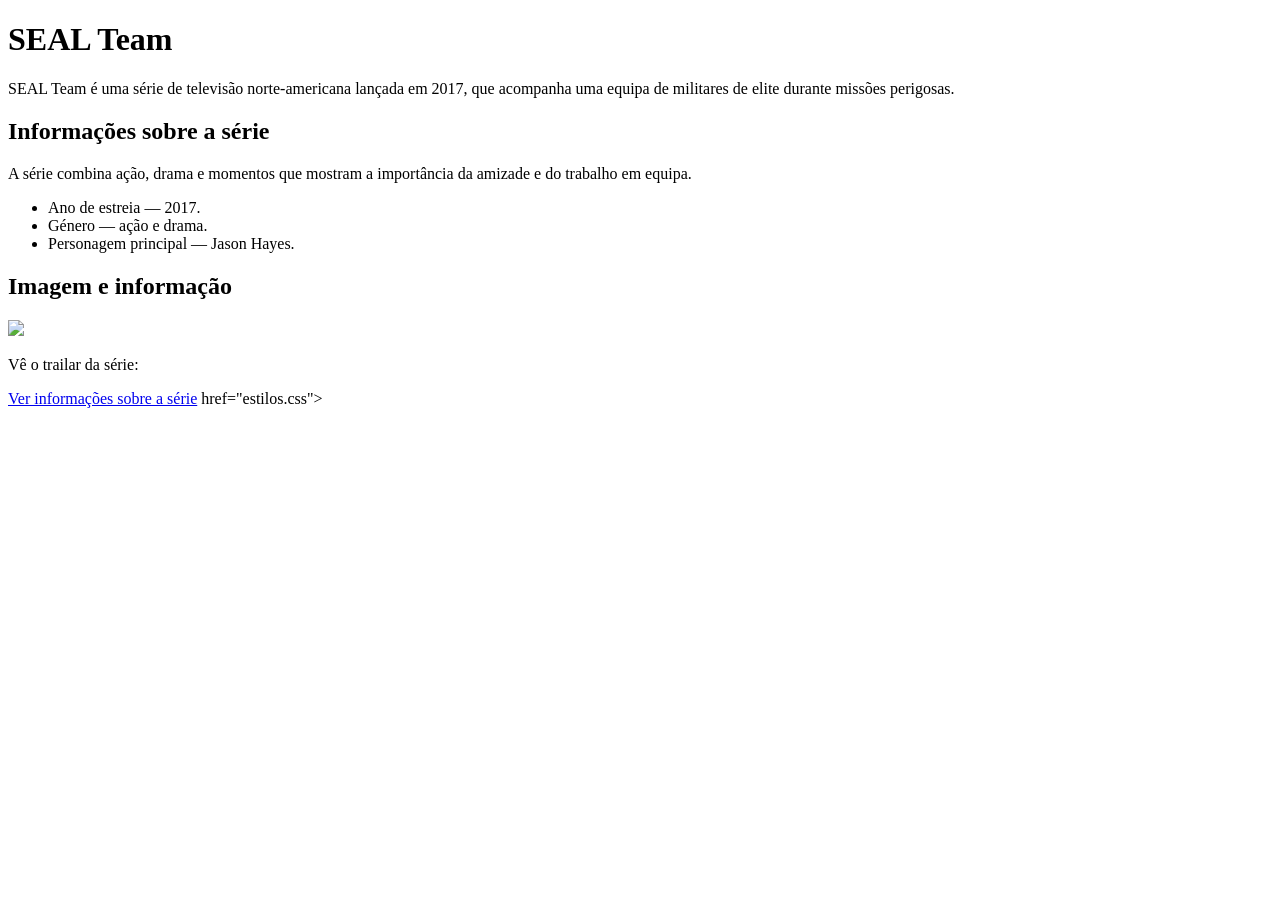
==== index.html @ 12906134 "Rename index.2.txt to index.html" ====
<!DOCTYPE html>
<html lang="pt">
<head>
    <meta charset="UTF-8">
    <title>SEAL Team</title>
</head>
<body>

    <h1>SEAL Team</h1>

    <p>SEAL Team é uma série de televisão norte-americana lançada em 2017, que acompanha uma equipa de militares de elite durante missões perigosas.</p>

    <h2>Informações sobre a série</h2>

    <p class="destaque">A série combina ação, drama e momentos que mostram a importância da amizade e do trabalho em equipa.</p>

    <ul>
        <li><div>Ano de estreia — 2017.</div></li>
        <li><div>Género — ação e drama.</div></li>
        <li><div>Personagem principal — Jason Hayes.</div></li>
    </ul>

    <h2>Imagem e informação</h2>

    <img src="sealteam.jpg">

    <p>Vê o trailar da série:</p>

    <a href="https://www.imdb.com/title/tt6473344/" target="_blank">Ver informações sobre a série</a>
   href="estilos.css">
</body>
</html>
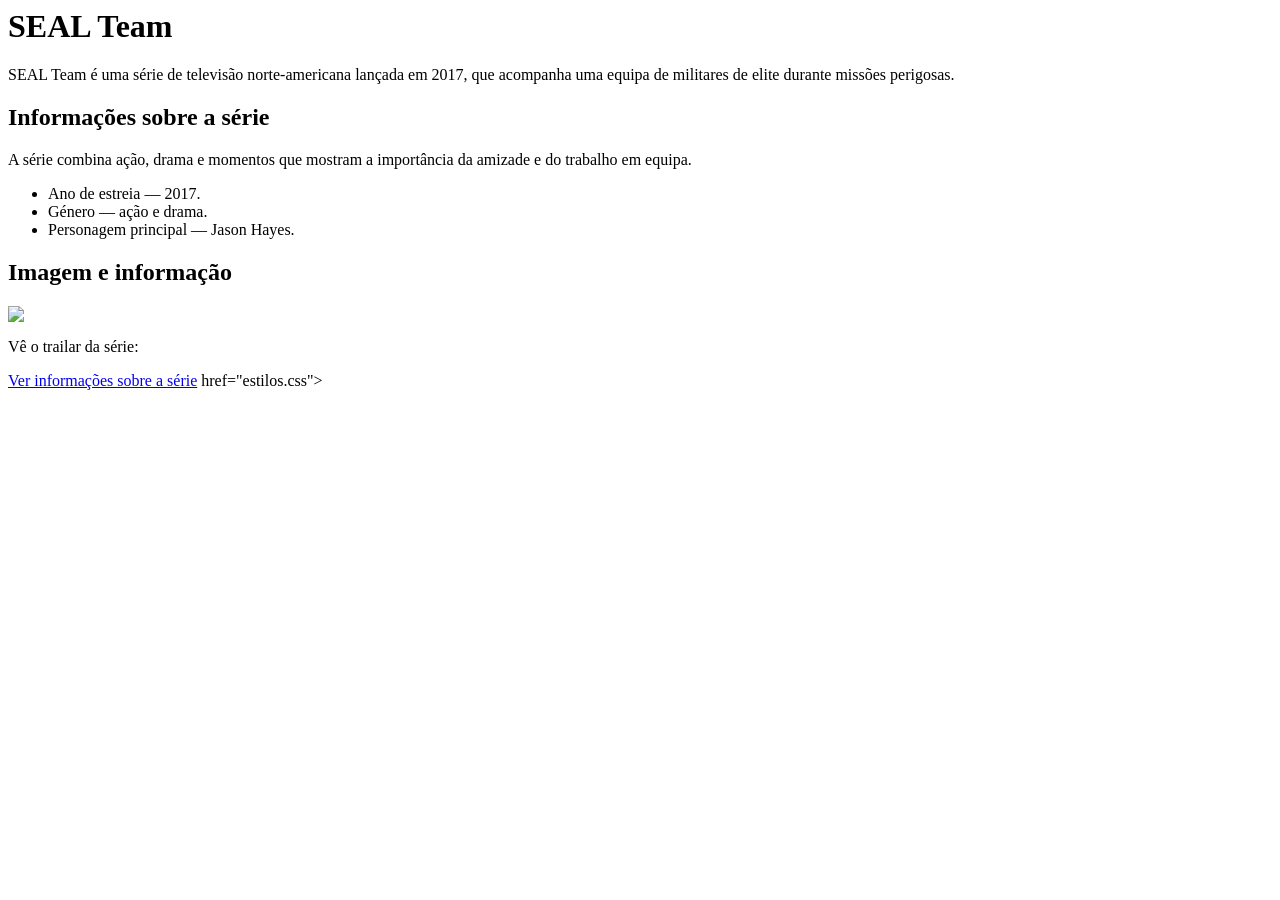
==== commit 20db158b: "Add files via upload" ====
--- a/index.html
+++ b/index.html
@@ -1,4 +1,3 @@
-<!DOCTYPE html>
 <html lang="pt">
 <head>
     <meta charset="UTF-8">
@@ -29,4 +28,4 @@
     <a href="https://www.imdb.com/title/tt6473344/" target="_blank">Ver informações sobre a série</a>
    href="estilos.css">
 </body>
-</html>
+</html>
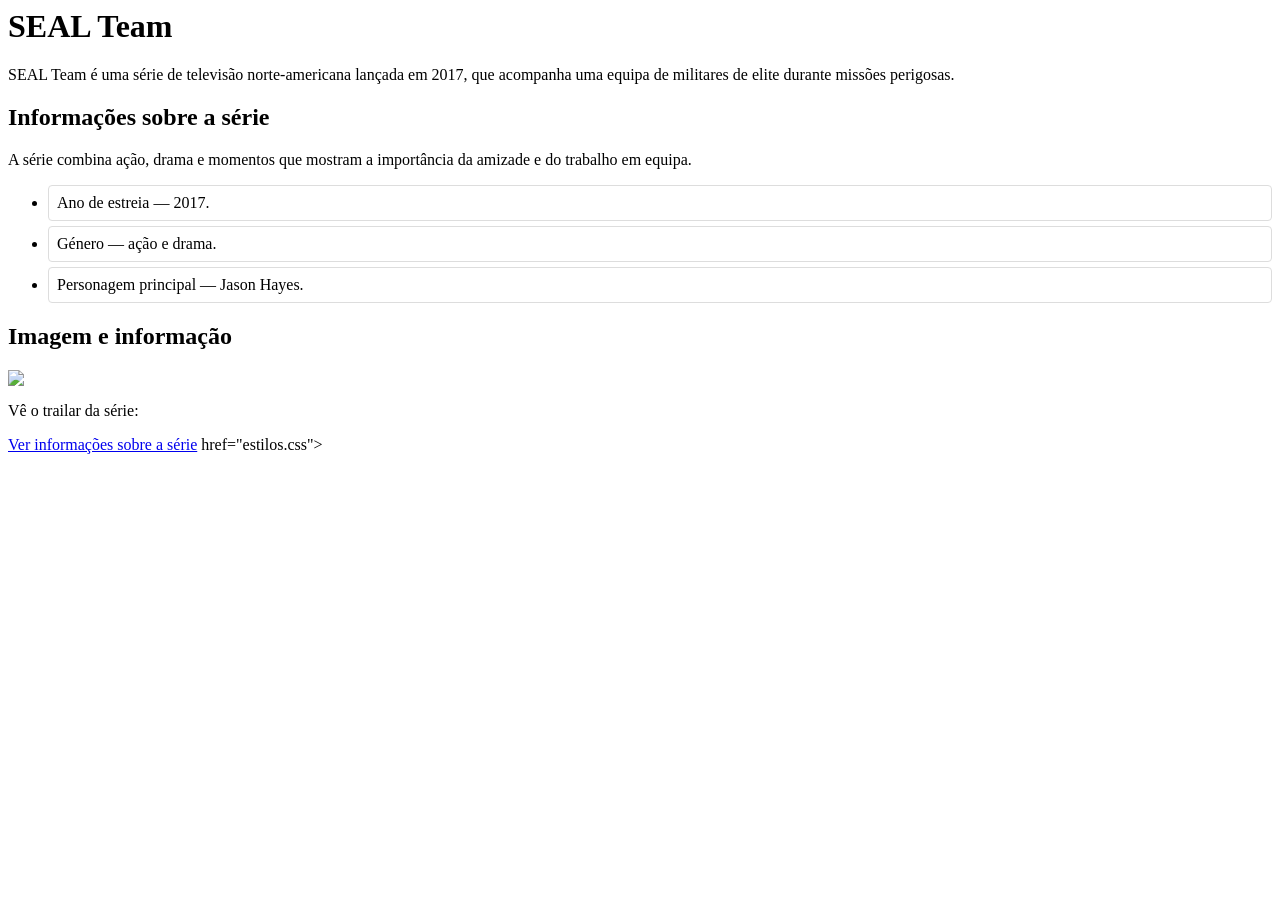
==== commit efd76eb4: "Update index.html" ====
--- a/index.html
+++ b/index.html
@@ -2,6 +2,7 @@
 <head>
     <meta charset="UTF-8">
     <title>SEAL Team</title>
+    <link rel="stylesheet" href="estilos.css">
 </head>
 <body>
 
@@ -28,4 +29,4 @@
     <a href="https://www.imdb.com/title/tt6473344/" target="_blank">Ver informações sobre a série</a>
    href="estilos.css">
 </body>
-</html>+</html>
--- a/estilos.css
+++ b/estilos.css
@@ -0,0 +1,22 @@
+ background-color: #f4f4f9;
+    font-family: Arial, sans-serif;
+    color: #333333;
+    margin: 20px;
+
+    font-family: 'Georgia', serif;
+    color: #b30000;
+
+.destaque {
+    background-color: #ffe6e6;
+    color: #990000;
+    padding: 10px;
+    margin: 15px 0;
+    border-left: 4px solid #b30000;
+}
+li div {
+    background-color: #ffffff;
+    padding: 8px;
+    margin-bottom: 5px;
+    border: 1px solid #ddd;
+    border-radius: 4px;
+}
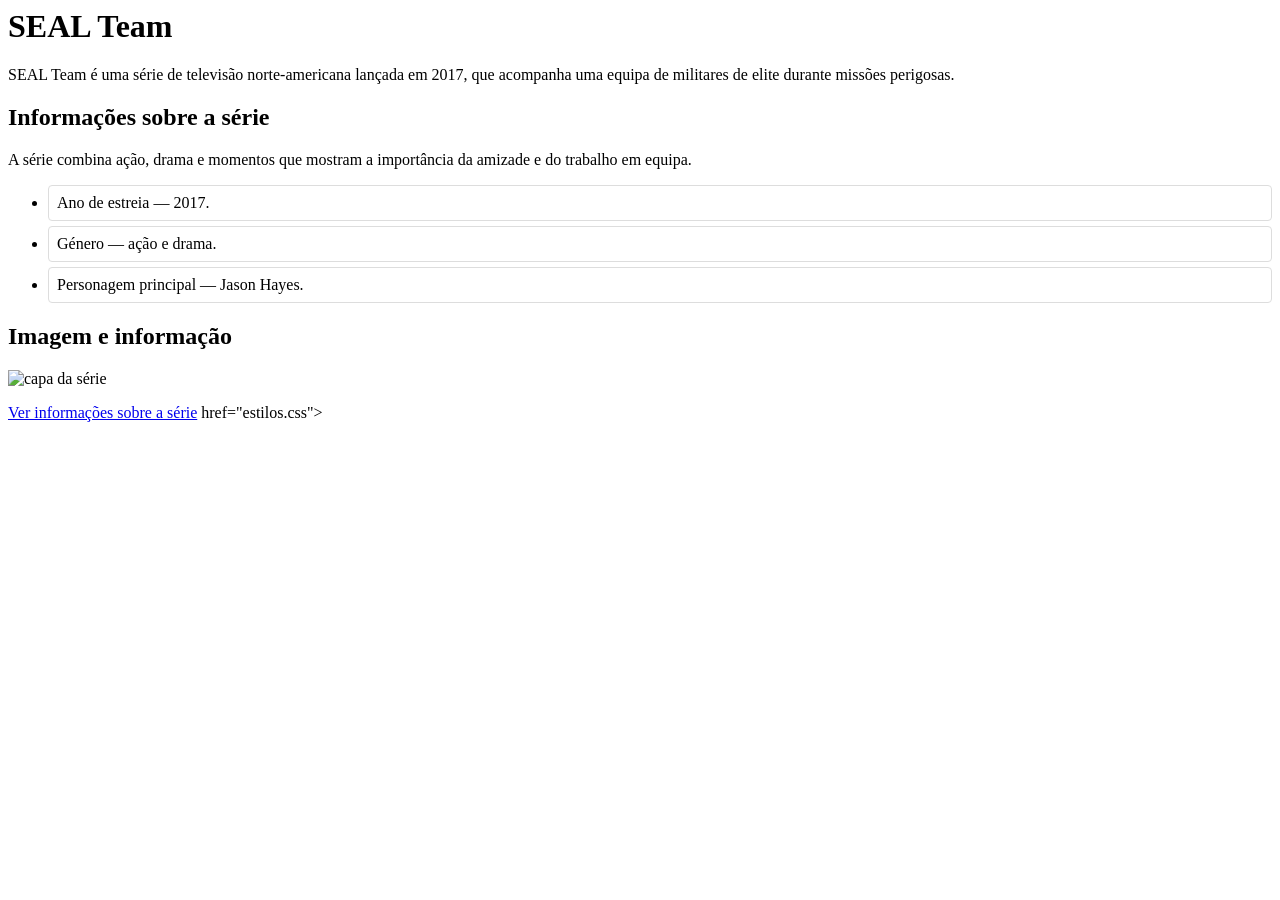
==== commit e1c4fb20: "Update index.html" ====
--- a/index.html
+++ b/index.html
@@ -22,11 +22,8 @@
 
     <h2>Imagem e informação</h2>
 
-    <img src="sealteam.jpg">
-
-    <p>Vê o trailar da série:</p>
-
-    <a href="https://www.imdb.com/title/tt6473344/" target="_blank">Ver informações sobre a série</a>
-   href="estilos.css">
+    <img src="sealteam.jpg" alt="capa da série">
+    <p><a href="https://www.imdb.com/title/tt6473344/" target="_blank">Ver informações sobre a série</a>
+   href="estilos.css"></p>
 </body>
 </html>
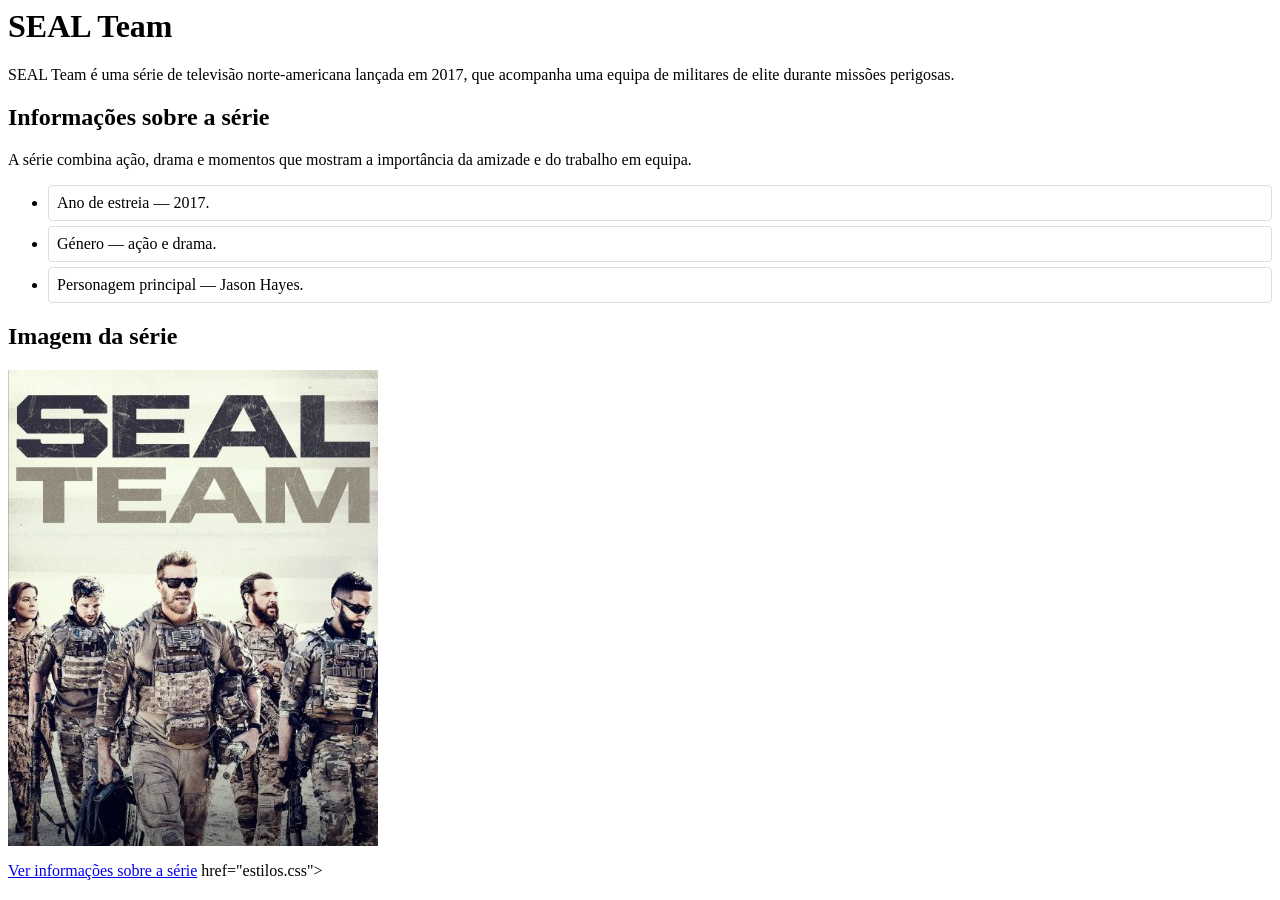
==== commit ed756ea3: "Update index.html" ====
--- a/index.html
+++ b/index.html
@@ -15,15 +15,21 @@
     <p class="destaque">A série combina ação, drama e momentos que mostram a importância da amizade e do trabalho em equipa.</p>
 
     <ul>
-        <li><div>Ano de estreia — 2017.</div></li>
-        <li><div>Género — ação e drama.</div></li>
-        <li><div>Personagem principal — Jason Hayes.</div></li>
+            <li>
+                    <div>Ano de estreia — 2017.</div>
+            </li>
+            <li>
+                <div>Género — ação e drama.</div>
+            </li>
+            <li>
+                    <div>Personagem principal — Jason Hayes.</div>
+            </li>
     </ul>
 
-    <h2>Imagem e informação</h2>
+    <h2>Imagem da série</h2>
 
     <img src="sealteam.jpg" alt="capa da série">
-    <p><a href="https://www.imdb.com/title/tt6473344/" target="_blank">Ver informações sobre a série</a>
+    <p><a href="https://en.wikipedia.org/wiki/SEAL_Team_(TV_series)" target="_blank">Ver informações sobre a série</a>
    href="estilos.css"></p>
 </body>
 </html>
